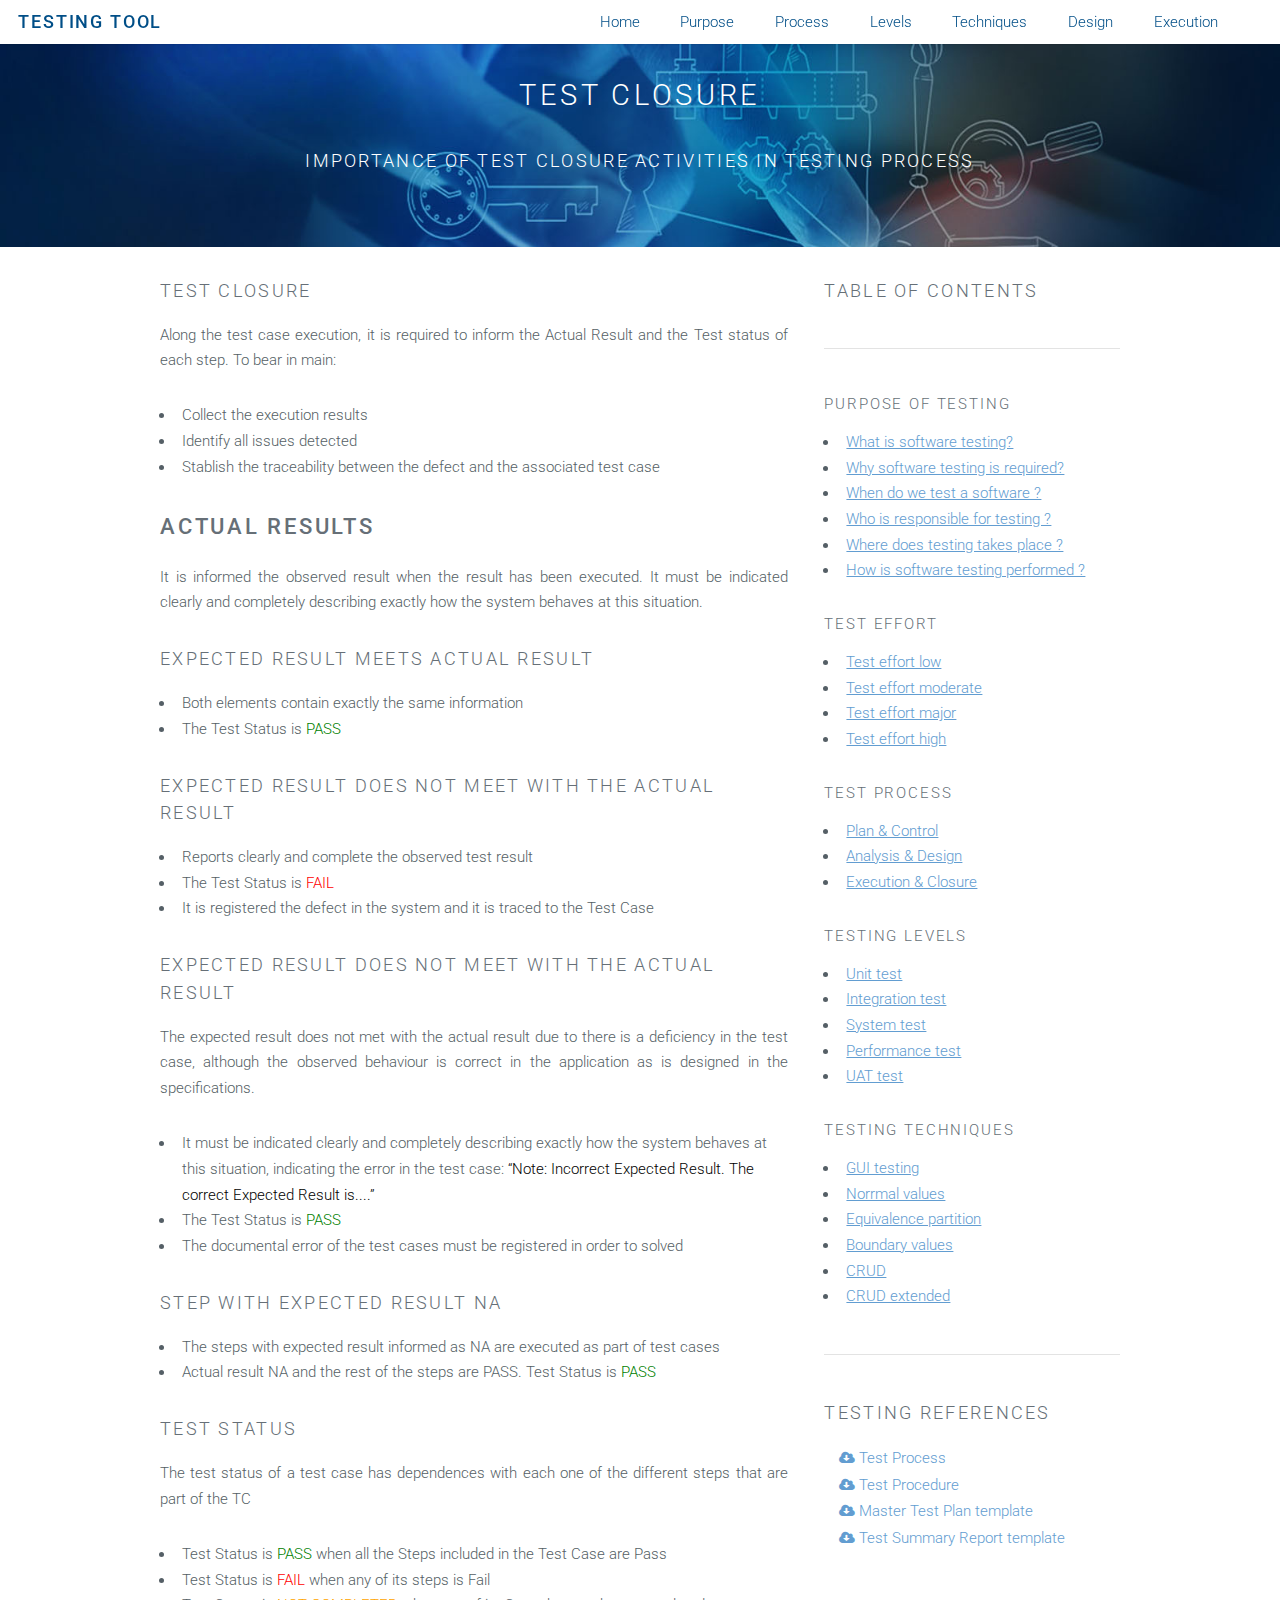
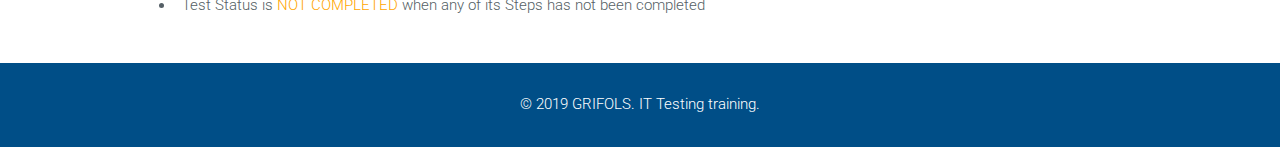
==== test_closure.html @ aa50ab69 "Add files via upload" ====
<!DOCTYPE HTML>

<html>
	<head>
		<title>Testing Training</title>
		<meta http-equiv="content-type" content="text/html; charset=utf-8" />
		<meta name="description" content="" />
		<meta name="keywords" content="" />
		<!--[if lte IE 8]><script src="js/html5shiv.js"></script><![endif]-->
		<script src="js/jquery.min.js"></script>
		<script src="js/skel.min.js"></script>
		<script src="js/skel-layers.min.js"></script>
		<script src="js/init.js"></script>
		<script src="js/arriba.js"></script>
		<script src="js/zoom.js"></script>
		<noscript>

			<link rel="stylesheet" href="css/skel.css" />
			<link rel="stylesheet" href="css/style.css" />
			<link rel="stylesheet" href="css/style-xlarge.css" />
		</noscript>
	</head>
	<body id="top">

		<!-- Header -->
			<header id="header" class="skel-layers-fixed">
				<h1><a href="http://automationsrv1:8081/TestingReport/">TESTING tool</a></h1>
				<nav id="nav">
					<ul>
						<li><a href="index.html">Home</a></li>
						<li><a href="testing_purpose.html">Purpose</a></li>
						<li><a href="testing_process.html">Process</a></li>
						<li><a href="testing_levels.html">Levels</a></li>
						<li><a href="test_techniques.html">Techniques</a>
							<ul><li>
							<a href="test_techniques_GUI.html">GUI testing</a>
							<a href="test_techniques_Domain.html">Domain testing</a>
							<a href="test_techniques_Paths.html">Paths testing</a>
							</li></ul>
						</li>			
						<li><a href="test_design.html">Design</a>
							<ul>
							<a href="test_design_Examples.html">Test Cases</a>
							</ul>
						</li>
						<li><a href="test_execution.html">Execution</a>
							<ul>
							<a href="bug_report.html">Write bug</a>
							</ul>
						</li>	
					</ul>						
				</nav>
			</header>

		<!-- Main -->
		<section id="main" class="wrapper style2">
				<header class="major">
					<h2>Test Closure</h2>
					<h3>Importance of Test Closure Activities in Testing Process</h3>
				</header>
		</section>
			<section id="main" class="wrapper style1">
				<div class="container">
					<div class="row">
						<div class="8u">
							<section>
								<h3>Test Closure</h3>
								<p>Along the test case execution, it is required to inform the Actual Result and the Test status of each step.
								To bear in main:</p>
								<ul>
									<li>Collect the execution results</li>
									<li>Identify all issues detected </li>
									<li>Stablish the traceability between the defect and the associated test case</li>
								</ul>
							
								<h2><strong>ACTUAL RESULTS</strong></h2>
								<p>It is informed the observed result when the result has been executed. It must be indicated clearly and completely describing exactly how the system behaves at this situation.</p>
								<h3>Expected result meets Actual result</h3>
								<ul>
									<li>Both elements contain exactly the same information</li>
									<li>The Test Status is<em style="color:green;"> PASS</em></li>
								</ul>
								
								<h3>Expected result does not meet with the Actual result</h3>
								<ul>
									<li>Reports clearly and complete the observed test result</li>
									<li>The Test Status is<em style="color:red;"> FAIL</em></li>
									<li>It is registered the defect in the system and it is traced to the Test Case</li>
								</ul>
								<h3>Expected result does not meet with the Actual result</h3> 
								<p>The expected result does not met with the actual result due to there is a deficiency in the test case, 
								although the observed behaviour is correct in the application as is designed in the specifications.</p>
								<ul>
									<li>It must be indicated clearly and completely describing exactly how the system behaves at this situation, indicating the error in the test case: 
									<em style="color:black;">“Note: Incorrect Expected Result. The correct Expected Result is....”</em></li>
									<li>The Test Status is<em style="color:green;"> PASS</em></li>
									<li>The documental error of the test cases must be registered in order to solved</li>
								</ul>
								<h3>Step with expected result NA</h3>
								<ul>
									<li>The steps with expected result informed as NA are executed as part of test cases</li>
									<li>Actual result NA and the rest of the steps are PASS.  Test Status is<em style="color:green;"> PASS</em></li>
								</ul>
								<h3>Test status</h3> 
								<p>The test status of a test case has dependences with each one of the different steps that are part of the TC</p>
								<ul>
									<li>Test Status is <em style="color:green;"> PASS</em> when all the Steps included in the Test Case are Pass</li>
									<li>Test Status is <em style="color:red;"> FAIL</em> when any of its steps is Fail</li>
									<li>Test Status is <em style="color:orange;"> NOT COMPLETED</em> when any of its Steps has not been completed</li>
								</ul>
								
								
	
	
							</section>
							
							
						</div>
						<div class="4u">
								<h3>TABLE OF CONTENTS</h4>
								<hr />
								<h4>PURPOSE OF TESTING</h4>
								<ul >
									<li><a href="#what">What is software testing?</a></li>
									<li><a href="#why">Why software testing is required?</a></li>
									<li><a href="#when">When do we test a software ?</a></li>
									<li><a href="#who">Who is responsible for testing ?</a></li>
									<li><a href="#where">Where does testing takes place ?</a></li>
									<li><a href="#how">How is software testing performed ?</a></li>
								</ul>				
								<h4>TEST EFFORT</h4>
								<ul>
									<li><a href="#effortL">Test effort low</a></li>
									<li><a href="#effortM">Test effort moderate</a></li>
									<li><a href="#effortMA">Test effort major</a></li>
									<li><a href="#effortH">Test effort high</a></li>
								</ul>
								<h4>TEST PROCESS</h4>
								<ul>
									<li><a href="testing_process.html">Plan & Control</a></li>
									<li><a href="testing_process.html">Analysis & Design</a></li>
									<li><a href="testing_process.html">Execution & Closure</a></li>
								</ul>
								<h4>TESTING Levels</h4>
								<ul >
									<li><a href="testing_levels.html">Unit test</a></li>
									<li><a href="testing_levels.html">Integration test</a></li>
									<li><a href="testing_levels.html">System test</a></li>
									<li><a href="testing_levels.html">Performance test</a></li>
									<li><a href="testing_levels.html">UAT test</a></li>
								</ul>
								<h4>TESTING Techniques</h4>
								<ul >
									<li><a href="test_techniques.html">GUI testing</a></li>
									<li><a href="test_techniques.html">Norrmal values </a></li>
									<li><a href="test_techniques.html">Equivalence partition</a></li>
									<li><a href="test_techniques.html">Boundary values</a></li>
									<li><a href="test_techniques.html">CRUD</a></li>
									<li><a href="test_techniques.html">CRUD extended</a></li>
								</ul>
								<hr/>
								<h3>TESTING REFERENCES</h4>
								<ul >
								<a class="icon far fa-cloud-download label" href="pdf/GHTI-CTRL-000214.pdf" target = "_blank">  Test Process</a><br>
								<a class="icon far fa-cloud-download label" href="pdf/GHTI-CTRL-000214.pdf" target = "_blank">  Test Procedure</a><br>
								<a class="icon far fa-cloud-download label" href="pdf/GHTI-CTRL-000214.pdf" target = "_blank">  Master Test Plan template</a><br>
								<a class="icon far fa-cloud-download label" href="pdf/GHTI-CTRL-000214.pdf" target = "_blank">  Test Summary Report template</a>									
								</ul>
																
						</div>	
					</div>
				</div>
			</section>

		<!-- Footer -->
			<footer id="footer">	
					<ul class="copyright">
						<li>&copy; 2019 GRIFOLS. IT Testing training.</li>
					</ul>
			</footer>
		<i class="icon fa-chevron-circle-up ir-arriba" ></i>
	</body>
</html>
---- css/skel.css ----
/* Resets  */

	html,body,div,span,applet,object,iframe,h1,h2,h3,h4,h5,h6,p,blockquote,pre,a,abbr,acronym,address,big,cite,code,del,dfn,em,img,ins,kbd,q,s,samp,small,strike,strong,sub,sup,tt,var,b,u,i,center,dl,dt,dd,ol,ul,li,fieldset,form,label,legend,table,caption,tbody,tfoot,thead,tr,th,td,article,aside,canvas,details,embed,figure,figcaption,footer,header,hgroup,menu,nav,output,ruby,section,summary,time,mark,audio,video{margin:0;padding:0;border:0;font-size:100%;font:inherit;vertical-align:baseline;}article,aside,details,figcaption,figure,footer,header,hgroup,menu,nav,section{display:block;}body{line-height:1;}ol,ul{list-style:none;}blockquote,q{quotes:none;}blockquote:before,blockquote:after,q:before,q:after{content:'';content:none;}table{border-collapse:collapse;border-spacing:0;}body{-webkit-text-size-adjust:none}

/* Box Model */

	*, *:before, *:after {
		-moz-box-sizing: border-box;
		-webkit-box-sizing: border-box;
		box-sizing: border-box;
	}

/* Container */

	body {
		/* min-width: (containers) */
		min-width: 1200px;
	}

	.container {
		margin-left: auto;
		margin-right: auto;
		
		/* width: (containers) */
		width: 1200px;
	}

	/* Modifiers */
	
		.container.small {
			/* width: (containers) * 0.75; */
			width: 900px;
		}

		.container.big {
			width: 100%;

			/* max-width: (containers) * 1.25; */
			max-width: 1500px;

			/* min-width: (containers); */
			min-width: 1200px;
		}

/* Grid */

	.\31 2u { width: 100% }
	.\31 1u { width: 91.6666666667% }
	.\31 0u { width: 83.3333333333% }
	.\39 u { width: 75% }
	.\38 u { width: 66.6666666667% }
	.\37 u { width: 58.3333333333% }
	.\36 u { width: 50% }
	.\35 u { width: 41.6666666667% }
	.\34 u { width: 33.3333333333% }
	.\33 u { width: 25% }
	.\32 u { width: 16.6666666667% }
	.\31 u { width: 8.3333333333% }
	.\-11u { margin-left: 91.6666666667% }
	.\-10u { margin-left: 83.3333333333% }
	.\-9u { margin-left: 75% }
	.\-8u { margin-left: 66.6666666667% }
	.\-7u { margin-left: 58.3333333333% }
	.\-6u { margin-left: 50% }
	.\-5u { margin-left: 41.6666666667% }
	.\-4u { margin-left: 33.3333333333% }
	.\-3u { margin-left: 25% }
	.\-2u { margin-left: 16.6666666667% }
	.\-1u { margin-left: 8.3333333333% }

	/* Rows */

		.row > * {
			float: left;
		}

		.row:after {
			content: '';
			display: block;
			clear: both;
			height: 0;
		}

		.row:first-child > * {
			padding-top: 0 !important;
		}

		.row.uniform > * > :first-child {
			margin-top: 0;
		}

		.row.uniform > * > :last-child {
			margin-bottom: 0;
		}

		/* Normal */

			.row > * {
				/* padding-left: (gutters.vertical) */
				padding-left: 4em;
			}

			.row + .row > * {
				/* padding: (gutters.horizontal) 0 0 (gutters.vertical) */
				padding: 0 0 0 4em;
			}

			.row {
				/* margin-left: -(gutters.vertical) */
				margin-left: -4em;
			}

			.row + .row.uniform > * {
				/* padding: (gutters.vertical) 0 0 (gutters.vertical) */
				padding: 4em 0 0 4em;
			}

		/* Flush */

			.row.flush > * {
				padding-left: 0;
			}

			.row + .row.flush > * {
				padding: 0;
			}

			.row.flush {
				margin-left: 0;
			}

			.row + .row.uniform.flush > * {
				padding: 0;
			}

		/* Quarter */

			.row.quarter > * {
				/* padding-left: (gutters.vertical * 0.25) */
				padding-left: 1em;
			}

			.row + .row.quarter > * {
				/* padding: (gutters.horizontal * 0.25) 0 0 (gutters.vertical * 0.25) */
				padding: 0 0 0 1em;
			}

			.row.quarter {
				/* margin-left: -(gutters.vertical * 0.25) */
				margin-left: -1em;
			}

			.row + .row.uniform.quarter > * {
				/* padding: (gutters.vertical * 0.25) 0 0 (gutters.vertical * 0.25) */
				padding: 1em 0 0 1em;
			}

		/* Half */

			.row.half > * {
				/* padding-left: (gutters.vertical * 0.5) */
				padding-left: 2em;
			}

			.row + .row.half > * {
				/* padding: (gutters.horizontal * 0.5) 0 0 (gutters.vertical * 0.5) */
				padding: 0 0 0 2em;
			}

			.row.half {
				/* margin-left: -(gutters.vertical * 0.5) */
				margin-left: -2em;
			}

			.row + .row.uniform.half > * {
				/* padding: (gutters.vertical * 0.5) 0 0 (gutters.vertical * 0.5) */
				padding: 2em 0 0 2em;
			}

		/* One and (a) Half */

			.row.oneandhalf > * {
				/* padding-left: (gutters.vertical * 1.5) */
				padding-left: 6em;
			}

			.row + .row.oneandhalf > * {
				/* padding: (gutters.horizontal * 1.5) 0 0 (gutters.vertical * 1.5) */
				padding: 0 0 0 6em;
			}

			.row.oneandhalf {
				/* margin-left: -(gutters.vertical * 1.5) */
				margin-left: -6em;
			}

			.row + .row.uniform.oneandhalf > * {
				/* padding: (gutters.vertical * 1.5) 0 0 (gutters.vertical * 1.5) */
				padding: 6em 0 0 6em;
			}

		/* Double */

			.row.double > * {
				/* padding-left: (gutters.vertical * 2) */
				padding-left: 8em;
			}

			.row + .row.double > * {
				/* padding: (gutters.horizontal * 2) 0 0 (gutters.vertical * 2) */
				padding: 0 0 0 8em;
			}

			.row.double {
				/* margin-left: -(gutters.vertical * 2) */
				margin-left: -8em;
			}

			.row + .row.uniform.double > * {
				/* padding: (gutters.vertical * 2) 0 0 (gutters.vertical * 2) */
				padding: 8em 0 0 8em;
			}
---- css/style.css ----
@charset "UTF-8";
@import url(font-awesome.min.css);
@import url("http://fonts.googleapis.com/css?family=Roboto:500,300");




/* Basic */

	body {
		background: #fff;
	}

	body, input, select, textarea {
		color: #555f66;
		font-family: "Roboto", Helvetica, sans-serif;
		font-size: 14pt;
		font-weight: 300;
		line-height: 1.75em;
	}

	a {
		color: #629DD1;
		text-decoration: underline;
	}

		a:hover {
			text-decoration: none;
		}

	strong, b {
		color: #666f77;
		font-weight: 500;
	}

	i {
		font-style: italic;
	}
	
	em {
		font-style: normal;
	}

	p {
		margin: 0 0 2em 0;
		text-align: justify;
	}

	h1, h2, h3, h4, h5, h6 {
		color: #666f77;
		font-weight: 300;
		line-height: 1em;
		margin: 0 0 1em 0;
		text-transform: uppercase;
		letter-spacing: 0.125em;
	}

		h1 a, h2 a, h3 a, h4 a, h5 a, h6 a {
			color: inherit;
			text-decoration: none;
		}

	h2 {
		font-size: 1.5em;
		line-height: 1.5em;
	}

	h3 {
		font-size: 1.25em;
		line-height: 1.5em;
	}

	h4 {
		font-size: 1em;
		line-height: 1.5em;
	}

	h5 {
		font-size: 0.9em;
		line-height: 1.5em;
	}

	h6 {
		font-size: 0.7em;
		line-height: 1.5em;
	}

	sub {
		font-size: 0.8em;
		position: relative;
		top: 0.5em;
	}

	sup {
		font-size: 0.8em;
		position: relative;
		top: -0.5em;
	}

	hr {
		border: 0;
		border-bottom: solid 1px rgba(144, 144, 144, 0.25);
		margin: 3em 0;
	}

		hr.major {
			margin: 1em 0 2em 0;
		}

	blockquote {
		border-left: solid 4px rgba(144, 144, 144, 0.25);
		font-style: italic;
		margin: 0 0 2em 0;
		padding: 0.5em 0 0.5em 2em;
	}

	code {
		background: rgba(144, 144, 144, 0.075);
		border-radius: 6px;
		border: solid 1px rgba(144, 144, 144, 0.25);
		font-family: "Courier New", monospace;
		font-size: 0.9em;
		margin: 0 0.25em;
		padding: 0.25em 0.65em;
	}

	pre {
		-webkit-overflow-scrolling: touch;
		font-family: "Courier New", monospace;
		font-size: 0.9em;
		margin: 0 0 2em 0;
		overflow-x: auto;
	}

		pre code {
			display: block;
			line-height: 1.75em;
			padding: 1em 1.5em;
		}

	.align-left {
		text-align: left;
	}

	.align-center {
		text-align: center;
	}

	.align-right {
		text-align: right;
	}
	

/* Section/Article */

	section.special, article.special {
		text-align: center;
	}

	header p {
		color: #bbb;
		position: relative;
		margin: 0 0 1.5em 0;
	}

	header h2 + p {
		font-size: 1.25em;
		margin-top: -1em;
		line-height: 1.5em;
	}

	header h3 + p {
		font-size: 1.1em;
		margin-top: -0.85em;
		line-height: 1.5em;
	}

	header h4 + p,
	header h5 + p,
	header h6 + p {
		font-size: 0.9em;
		margin-top: -0.75em;
		line-height: 1.5em;
	}

	header.major {
		text-align: center;
		margin: 0 0 4em 0;
	}

		header.major h2 {
			font-size: 2em;
		}

		header.major h2 + p {
			font-size: 1.5em;
			margin: -1em 0 2em 0;
		}

/* Form */

	form {
		margin: 0 0 2em 0;
	}

	label {
		color: #666f77;
		display: block;
		font-size: 0.9em;
		font-weight: 500;
		margin: 0 0 1em 0;
	}

	input[type="text"],
	input[type="password"],
	input[type="email"],
	select,
	textarea {
		-moz-appearance: none;
		-webkit-appearance: none;
		-o-appearance: none;
		-ms-appearance: none;
		appearance: none;
		background: rgba(144, 144, 144, 0.075);
		border-radius: 6px;
		border: none;
		border: solid 1px rgba(144, 144, 144, 0.25);
		color: inherit;
		display: block;
		outline: 0;
		padding: 0 1em;
		text-decoration: none;
		width: 100%;
	}

		input[type="text"]:invalid,
		input[type="password"]:invalid,
		input[type="email"]:invalid,
		select:invalid,
		textarea:invalid {
			box-shadow: none;
		}

		input[type="text"]:focus,
		input[type="password"]:focus,
		input[type="email"]:focus,
		select:focus,
		textarea:focus {
			border-color: #629DD1;
			box-shadow: 0 0 0 1px #629DD1;
		}

	.select-wrapper {
		text-decoration: none;
		display: block;
		position: relative;
	}

		.select-wrapper:before {
			content: "";
			-moz-osx-font-smoothing: grayscale;
			-webkit-font-smoothing: antialiased;
			font-family: FontAwesome;
			font-style: normal;
			font-weight: normal;
			text-transform: none !important;
		}

		.select-wrapper:before {
			color: rgba(144, 144, 144, 0.25);
			display: block;
			height: 2.75em;
			line-height: 2.75em;
			pointer-events: none;
			position: absolute;
			right: 0;
			text-align: center;
			top: 0;
			width: 2.75em;
		}

		.select-wrapper select::-ms-expand {
			display: none;
		}

	input[type="text"],
	input[type="password"],
	input[type="email"],
	select {
		height: 2.75em;
	}

	textarea {
		padding: 0.75em 1em;
	}

	input[type="checkbox"],
	input[type="radio"] {
		-moz-appearance: none;
		-webkit-appearance: none;
		-o-appearance: none;
		-ms-appearance: none;
		appearance: none;
		display: block;
		float: left;
		margin-right: -2em;
		opacity: 0;
		width: 1em;
		z-index: -1;
	}

		input[type="checkbox"] + label,
		input[type="radio"] + label {
			text-decoration: none;
			color: #555f66;
			cursor: pointer;
			display: inline-block;
			font-size: 1em;
			font-weight: 300;
			padding-left: 2.4em;
			padding-right: 0.75em;
			position: relative;
		}

			input[type="checkbox"] + label:before,
			input[type="radio"] + label:before {
				-moz-osx-font-smoothing: grayscale;
				-webkit-font-smoothing: antialiased;
				font-family: FontAwesome;
				font-style: normal;
				font-weight: normal;
				text-transform: none !important;
			}

			input[type="checkbox"] + label:before,
			input[type="radio"] + label:before {
				background: rgba(144, 144, 144, 0.075);
				border-radius: 6px;
				border: solid 1px rgba(144, 144, 144, 0.25);
				content: '';
				display: inline-block;
				height: 1.65em;
				left: 0;
				line-height: 1.58125em;
				position: absolute;
				text-align: center;
				top: 0;
				width: 1.65em;
			}

		input[type="checkbox"]:checked + label:before,
		input[type="radio"]:checked + label:before {
			background: #192024;
			border-color: #192024;
			color: #ffffff;
			content: '\f00c';
		}

		input[type="checkbox"]:focus + label:before,
		input[type="radio"]:focus + label:before {
			border-color: #629DD1;
			box-shadow: 0 0 0 1px #629DD1;
		}

	input[type="checkbox"] + label:before {
		border-radius: 6px;
	}

	input[type="radio"] + label:before {
		border-radius: 100%;
	}

	::-webkit-input-placeholder {
		color: #bbb !important;
		opacity: 1.0;
	}

	:-moz-placeholder {
		color: #bbb !important;
		opacity: 1.0;
	}

	::-moz-placeholder {
		color: #bbb !important;
		opacity: 1.0;
	}

	:-ms-input-placeholder {
		color: #bbb !important;
		opacity: 1.0;
	}

	.formerize-placeholder {
		color: #bbb !important;
		opacity: 1.0;
	}

/* Box */

	.box {
		border-radius: 6px;
		border: solid 1px rgba(144, 144, 144, 0.25);
		margin-bottom: 2em;
		padding: 3em 2em;
	}

		.box > :last-child,
		.box > :last-child > :last-child,
		.box > :last-child > :last-child > :last-child {
			margin-bottom: 0;
		}

		.box.alt {
			border: 0;
			border-radius: 0;
			padding: 0;
		}

/* Icon */

	.icon {
		text-decoration: none;
		border-bottom: none;
		position: relative;
	}

		.icon:before {
			-moz-osx-font-smoothing: grayscale;
			-webkit-font-smoothing: antialiased;
			font-family: FontAwesome;
			font-style: normal;
			font-weight: normal;
			text-transform: none !important;
		}

		.icon > .label {
			display: none;
		}

		.icon.minor {
			display: inline-block;
			margin: 0 0 0 0;
			color: #ffffff;
			background: #004E87;
			width: 1.5em;
			height: 1.5em;
			font-size: 1.5em;
			text-align: center;
			line-height: 1.5em;
			border-radius: 100%;
			box-shadow: 0 0 0 1px #fff, 0 0 0 1px rgba(144, 144, 144, 0.25);
		}
		.icon.medium {
			display: inline-block;
			margin: 0 0 0 0;
			color: #ffffff;
			background: #004E87;
			width: 2em;
			height: 2em;
			font-size: 2em;
			text-align: center;
			line-height: 2em;
			border-radius: 100%;
			box-shadow: 0 0 0 1px #fff, 0 0 0 1px rgba(144, 144, 144, 0.25);
		}
		.icon.major {
			display: inline-block;
			margin: 0 0 1em 0;
			color: #ffffff;
			background: #004E87;
			width: 2.5em;
			height: 2.5em;
			font-size: 2.5em;
			text-align: center;
			line-height: 2.5em;
			border-radius: 100%;
			box-shadow: 0 0 0 2px #fff, 0 0 0 1px rgba(144, 144, 144, 0.25);
		}
		.icon.ir-arriba {
			display:none;
			padding:0.15em;
			position: fixed;
			bottom:1.5em;
			right:1.5em;
			color:#fff;
			background:#004E87;
			font-size: 2em;
			text-align: center;
			border-radius: 20%;
			cursor:pointer;
		}

/* Image */

	.image {
		border-radius: 6px;
		border: 0;
		display: inline-block;
		position: relative;
	}

		.image img {
			border-radius: 6px;
			display: block;
		}

		.image.left {
			float: left;
			padding: 0 1.5em 1em 0;
			top: 0.25em;
		}

		.image.right {
			float: right;
			padding: 0 0 1em 1.5em;
			top: 0.25em;
		}

		.image.fit {
			display: block;
			margin: 0 0 2em 0;
			width: 100%;
		}

			.image.fit img {
				display: block;
				width: 100%;
			}
			
		img.zoom {
		-webkit-transition: all .2s ease-in-out;
		-moz-transition: all .2s ease-in-out;
		-o-transition: all .2s ease-in-out;
		-ms-transition: all .2s ease-in-out;
		}
 
		.transition {
			-webkit-transform: scale(1.8); 
			-moz-transform: scale(1.8);
			-o-transform: scale(1.8);
			transform: scale(1.8);
		}

/* List */

	ol {
		list-style: decimal;
		margin: 0 0 2em 0;
		padding-left: 1.25em;
	}

		ol li {
			padding-left: 0.25em;
		}

	ul {
		list-style: disc;
		margin: 0 0 2em 0;
		padding-left: 1em;
	}

		ul li {
			padding-left: 0.5em;
		}

		ul.alt {
			list-style: none;
			padding-left: 0;
		}

			ul.alt li {
				border-top: solid 1px rgba(144, 144, 144, 0.25);
				padding: 0.5em 0;
			}

				ul.alt li:first-child {
					border-top: 0;
					padding-top: 0;
				}

		ul.icons {
			cursor: default;
			list-style: none;
			padding-left: 0;
		}

			ul.icons li {
				display: inline-block;
				padding: 0 1.25em 0 0;
			}

				ul.icons li:last-child {
					padding-right: 0;
				}

				ul.icons li .icon:before {
					font-size: 1.5em;
				}

		ul.actions {
			cursor: default;
			list-style: none;
			padding-left: 0;
		}

			ul.actions li {
				display: inline-block;
				padding: 0 1em 0 0;
				vertical-align: middle;
			}

				ul.actions li:last-child {
					padding-right: 0;
				}

			ul.actions.small li {
				padding: 0 0.5em 0 0;
			}

			ul.actions.vertical li {
				display: block;
				padding: 1em 0 0 0;
			}

				ul.actions.vertical li:first-child {
					padding-top: 0;
				}

				ul.actions.vertical li > * {
					margin-bottom: 0;
				}

			ul.actions.vertical.small li {
				padding: 0.5em 0 0 0;
			}

				ul.actions.vertical.small li:first-child {
					padding-top: 0;
				}

			ul.actions.fit {
				display: table;
				margin-left: -1em;
				padding: 0;
				table-layout: fixed;
				width: calc(100% + 1em);
			}

				ul.actions.fit li {
					display: table-cell;
					padding: 0 0 0 1em;
				}

					ul.actions.fit li > * {
						margin-bottom: 0;
					}

				ul.actions.fit.small {
					margin-left: -0.5em;
					width: calc(100% + 0.5em);
				}

					ul.actions.fit.small li {
						padding: 0 0 0 0.5em;
					}

	dl {
		margin: 0 0 2em 0;
	}


/* Table */

	.table-wrapper {
		-webkit-overflow-scrolling: touch;
		overflow-x: auto;
	}

	table {
		margin: 0 0 2em 0;
		width: 100%;
	}

		table tbody tr {
			border: solid 1px rgba(144, 144, 144, 0.25);
			border-left: 0;
			border-right: 0;
		}

			table tbody tr:nth-child(2n + 1) {
				background-color: rgba(144, 144, 144, 0.075);
			}

		table td {
			padding: 0.75em 0.75em;
		}

		table th {
			color: #666f77;
			font-size: 0.9em;
			font-weight: 500;
			padding: 0 0.75em 0.75em 0.75em;
			text-align: left;
		}

		table thead {
			border-bottom: solid 2px rgba(144, 144, 144, 0.25);
		}

		table tfoot {
			border-top: solid 2px rgba(144, 144, 144, 0.25);
		}

		table.alt {
			border-collapse: separate;
		}

			table.alt tbody tr td {
				border: solid 1px rgba(144, 144, 144, 0.25);
				border-left-width: 0;
				border-top-width: 0;
			}

				table.alt tbody tr td:first-child {
					border-left-width: 1px;
				}

			table.alt tbody tr:first-child td {
				border-top-width: 1px;
			}

			table.alt thead {
				border-bottom: 0;
			}

			table.alt tfoot {
				border-top: 0;
			}

/* Button */

	input[type="submit"],
	input[type="reset"],
	input[type="button"],
	.button {
		-moz-appearance: none;
		-webkit-appearance: none;
		-o-appearance: none;
		-ms-appearance: none;
		appearance: none;
		-moz-transition: background-color 0.2s ease-in-out, color 0.2s ease-in-out;
		-webkit-transition: background-color 0.2s ease-in-out, color 0.2s ease-in-out;
		-o-transition: background-color 0.2s ease-in-out, color 0.2s ease-in-out;
		-ms-transition: background-color 0.2s ease-in-out, color 0.2s ease-in-out;
		transition: background-color 0.2s ease-in-out, color 0.2s ease-in-out;
		background-color: #192024;
		border-radius: 6px;
		border: 0;
		color: #ffffff !important;
		cursor: pointer;
		display: inline-block;
		font-weight: 300;
		text-transform: uppercase;
		letter-spacing: 0.125em;
		font-size: 0.9em;
		height: 2.85em;
		line-height: 2.85em;
		padding: 0 1.75em;
		text-align: center;
		text-decoration: none;
		white-space: nowrap;
		text-indent: 0.25em;
	}

		input[type="submit"]:hover,
		input[type="reset"]:hover,
		input[type="button"]:hover,
		.button:hover {
			background-color: #232d33;
		}

		input[type="submit"]:active,
		input[type="reset"]:active,
		input[type="button"]:active,
		.button:active {
			background-color: #0f1315;
		}

		input[type="submit"].icon,
		input[type="reset"].icon,
		input[type="button"].icon,
		.button.icon {
			padding-left: 1.35em;
		}

			input[type="submit"].icon:before,
			input[type="reset"].icon:before,
			input[type="button"].icon:before,
			.button.icon:before {
				margin-right: 0.5em;
			}

		input[type="submit"].fit,
		input[type="reset"].fit,
		input[type="button"].fit,
		.button.fit {
			display: block;
			margin: 0 0 1em 0;
			width: 100%;
		}

		input[type="submit"].small,
		input[type="reset"].small,
		input[type="button"].small,
		.button.small {
			font-size: 0.7em;
		}

		input[type="submit"].big,
		input[type="reset"].big,
		input[type="button"].big,
		.button.big {
			font-size: 1.2em;
			height: 2.65em;
			line-height: 2.65em;
		}

		input[type="submit"].alt,
		input[type="reset"].alt,
		input[type="button"].alt,
		.button.alt {
			background-color: transparent;
			box-shadow: inset 0 0 0 1px rgba(144, 144, 144, 0.25);
			color: #666f77 !important;
		}

			input[type="submit"].alt:hover,
			input[type="reset"].alt:hover,
			input[type="button"].alt:hover,
			.button.alt:hover {
				background-color: rgba(144, 144, 144, 0.075);
			}

			input[type="submit"].alt:active,
			input[type="reset"].alt:active,
			input[type="button"].alt:active,
			.button.alt:active {
				background-color: rgba(144, 144, 144, 0.2);
			}

			input[type="submit"].alt.icon:before,
			input[type="reset"].alt.icon:before,
			input[type="button"].alt.icon:before,
			.button.alt.icon:before {
				color: #bbb;
			}

		input[type="submit"].special,
		input[type="reset"].special,
		input[type="button"].special,
		.button.special {
			background-color: #629DD1;
			color: #ffffff !important;
		}

			input[type="submit"].special:hover,
			input[type="reset"].special:hover,
			input[type="button"].special:hover,
			.button.special:hover {
				background-color: #76a9d7;
			}

			input[type="submit"].special:active,
			input[type="reset"].special:active,
			input[type="button"].special:active,
			.button.special:active {
				background-color: #4e91cb;
			}

		input[type="submit"].disabled, input[type="submit"]:disabled,
		input[type="reset"].disabled,
		input[type="reset"]:disabled,
		input[type="button"].disabled,
		input[type="button"]:disabled,
		.button.disabled,
		.button:disabled {
			background-color: #555f66 !important;
			box-shadow: inset 0 -0.15em 0 0 rgba(0, 0, 0, 0.15);
			color: #fff !important;
			cursor: default;
			opacity: 0.25;
		}

/* Wrapper */

	.wrapper {
		padding: 2em 0 1em 0;
	}

		.wrapper.style1 {
			background: #fff;
			color: #555f66;
		}

		.wrapper.style2 {
			background: #232d33;
			background-image: url("../images/software-testing-trends.jpg");
			background-size: cover;
			background-position: center center;
			background-repeat: no-repeat;
			color: #c5c7c8;
		}

			.wrapper.style2 h2, .wrapper.style2 h3, .wrapper.style2 h4, .wrapper.style2 h5, .wrapper.style2 h6 {
				color: #ffffff;
			}

			.wrapper.style2 header p {
				color: #a3a5a7;
			}

			.wrapper.style2 .button.alt {
				box-shadow: inset 0 0 0 1px rgba(144, 144, 144, 0.75);
				color: #ffffff !important;
			}

				.wrapper.style2 .button.alt:hover {
					background-color: rgba(144, 144, 144, 0.275);
				}

				.wrapper.style2 .button.alt:active {
					background-color: rgba(144, 144, 144, 0.4);
				}

				.wrapper.style2 .button.alt.icon:before {
					color: #a3a5a7;
				}

/* Header */

	#skel-layers-wrapper {
		padding-top: 3em;
	}

	#header {
		background: #fff;
		color: #555f66;
		cursor: default;
		height: 3em;
		left: 0;
		line-height: 3em;
		position: fixed;
		top: 0;
		width: 100%;
		z-index: 10000;
		box-shadow: 0 0 0.1em 0 rgba(0, 0, 0, 0.25);
	}

		#header h1 {
			color: #004E87;
			font-weight: 500;
			height: inherit;
			left: 1.25em;
			line-height: inherit;
			margin: 0;
			padding: 0;
			position: absolute;
			top: 0;
		}

			#header h1 a {
				font-size: 1.25em;
			}

		#header nav {
			height: inherit;
			line-height: inherit;
			position: absolute;
			right: 1.25em;
			top: 0;
			vertical-align: middle;
		}

			#header nav > ul {
				list-style: none;
				margin: 0;
				padding-left: 0;
				padding-right: 3em;
			}

			
				#header nav > ul > li {
					border-radius: 6px;
					display: inline-block;
					margin-left: 2.5em;
					padding-left: 0;
				}

					#header nav > ul > li a {
						-moz-transition: color 0.2s ease-in-out;
						-webkit-transition: color 0.2s ease-in-out;
						-o-transition: color 0.2s ease-in-out;
						-ms-transition: color 0.2s ease-in-out;
						transition: color 0.2s ease-in-out;
						color: #004E87;
						display: inline-block;
						text-decoration: none;
					}

						#header nav > ul > li a:hover {
							color: #629DD1;
						}

					#header nav > ul > li:first-child {
						margin-left: 0;
					}
					

					#header nav > ul > li .button {
						height: 2.25em;
						line-height: 2.25em;
						margin-bottom: 0;
						padding: 0 1em;
						position: relative;
						top: -0.075em;
						vertical-align: middle;
					}

		#header .container {
			position: relative;
		}

			#header .container h1 {
				left: 0;
			}

			#header .container nav {
				right: 0;
			}
/*----------------------*/

			/* menu desplegable */

			#header nav > ul ul {
			 display:none;
			 position:absolute;
			 top:100%;
			 
			 background:#eee;
			 padding:0;
			}

			/* items del menu desplegable */

			#header nav > ul ul li {
			 float:none;
			 width:150px
			}

			/* enlaces de los items del menu desplegable */

			#header nav > ul ul a {
			 line-height:120%;
			 padding:10px 15px;
			}

			/* items del menu desplegable al pasar el ratón */

			#header nav > ul li:hover > ul {
			display:block;
			border-radius: 3px;
			}

			

/* Banner */

	#banner {
		background-color: #666666;
		background-image: url("../images/software-testing-trends.jpg");
		background-size: cover;
		background-position: center center;
		background-repeat: no-repeat;
		color: #d8d8d8;
		padding: 14em 0;
		text-align: center;
		position: relative;
	}

		#banner:before {
			content: '';
			position: absolute;
			left: 0;
			top: 0;
			width: 100%;
			height: 100%;
			background: rgba(64, 72, 80, 0.25);
		}

		#banner .inner {
			position: relative;
			z-index: 1;
		}

			#banner .inner :last-child {
				margin-bottom: 0;
			}

		#banner h2, #banner h3, #banner h4, #banner h5, #banner h6 {
			color: #ffffff;
		}

		#banner .button.alt {
			box-shadow: inset 0 0 0 1px rgba(144, 144, 144, 0.75);
			color: #ffffff !important;
		}

			#banner .button.alt:hover {
				background-color: rgba(144, 144, 144, 0.275);
			}

			#banner .button.alt:active {
				background-color: rgba(144, 144, 144, 0.4);
			}

			#banner .button.alt.icon:before {
				color: #c1c1c1;
			}

		#banner .button {
			min-width: 12em;
		}

		#banner h2 {
			font-size: 3.5em;
			line-height: 1em;
			margin: 0 0 0.5em 0;
			padding: 0;
		}

		#banner p {
			font-size: 1.5em;
			margin-bottom: 2em;
		}

			#banner p a {
				color: #ffffff;
				text-decoration: none;
			}
			

/* Footer */

		#footerIndex{
			background: #004E87;
			padding: 0.5em 0 0.5em 0;
			position:fixed;
			left:0;
			bottom:0;
			height:5%;
			width:100%;
		}
		
		#footerIndex .copyright {
			color: #fff;
			font-size: 1em;
			margin: 0 0 0 0;
			padding: 0;
			text-align: center;
		}

	#footer {
		background: #004E87;
		padding: 0.5em 0 0.5em 0;
	}

		#footer a {
			color: inherit;
		}

		#footer .copyright {
			color: #fff;
			font-size: 1em;
			margin: 0 0 0 0;
			padding: 0;
			text-align: center;
		}

			#footer .copyright li {
				border-left: solid 1px rgba(144, 144, 144, 0.25);
				display: inline-block;
				list-style: none;
				margin-left: 0.5em;
				padding-left: 0.5em;
			}

				#footer .copyright li:first-child {
					border-left: 0;
					margin-left: 0;
					padding-left: 0;
				}

		#footer .icons a {
			color: #bbb;
		}
		
		
/* ----------------------------------------------- */
---- css/style-xlarge.css ----
/*
	Ion by TEMPLATED
	templated.co @templatedco
	Released for free under the Creative Commons Attribution 3.0 license (templated.co/license)
*/

/* Basic */

	body, input, select, textarea {
		font-size: 12pt;
	}

/* Banner */

	#banner {
		padding: 9em 0;
	}
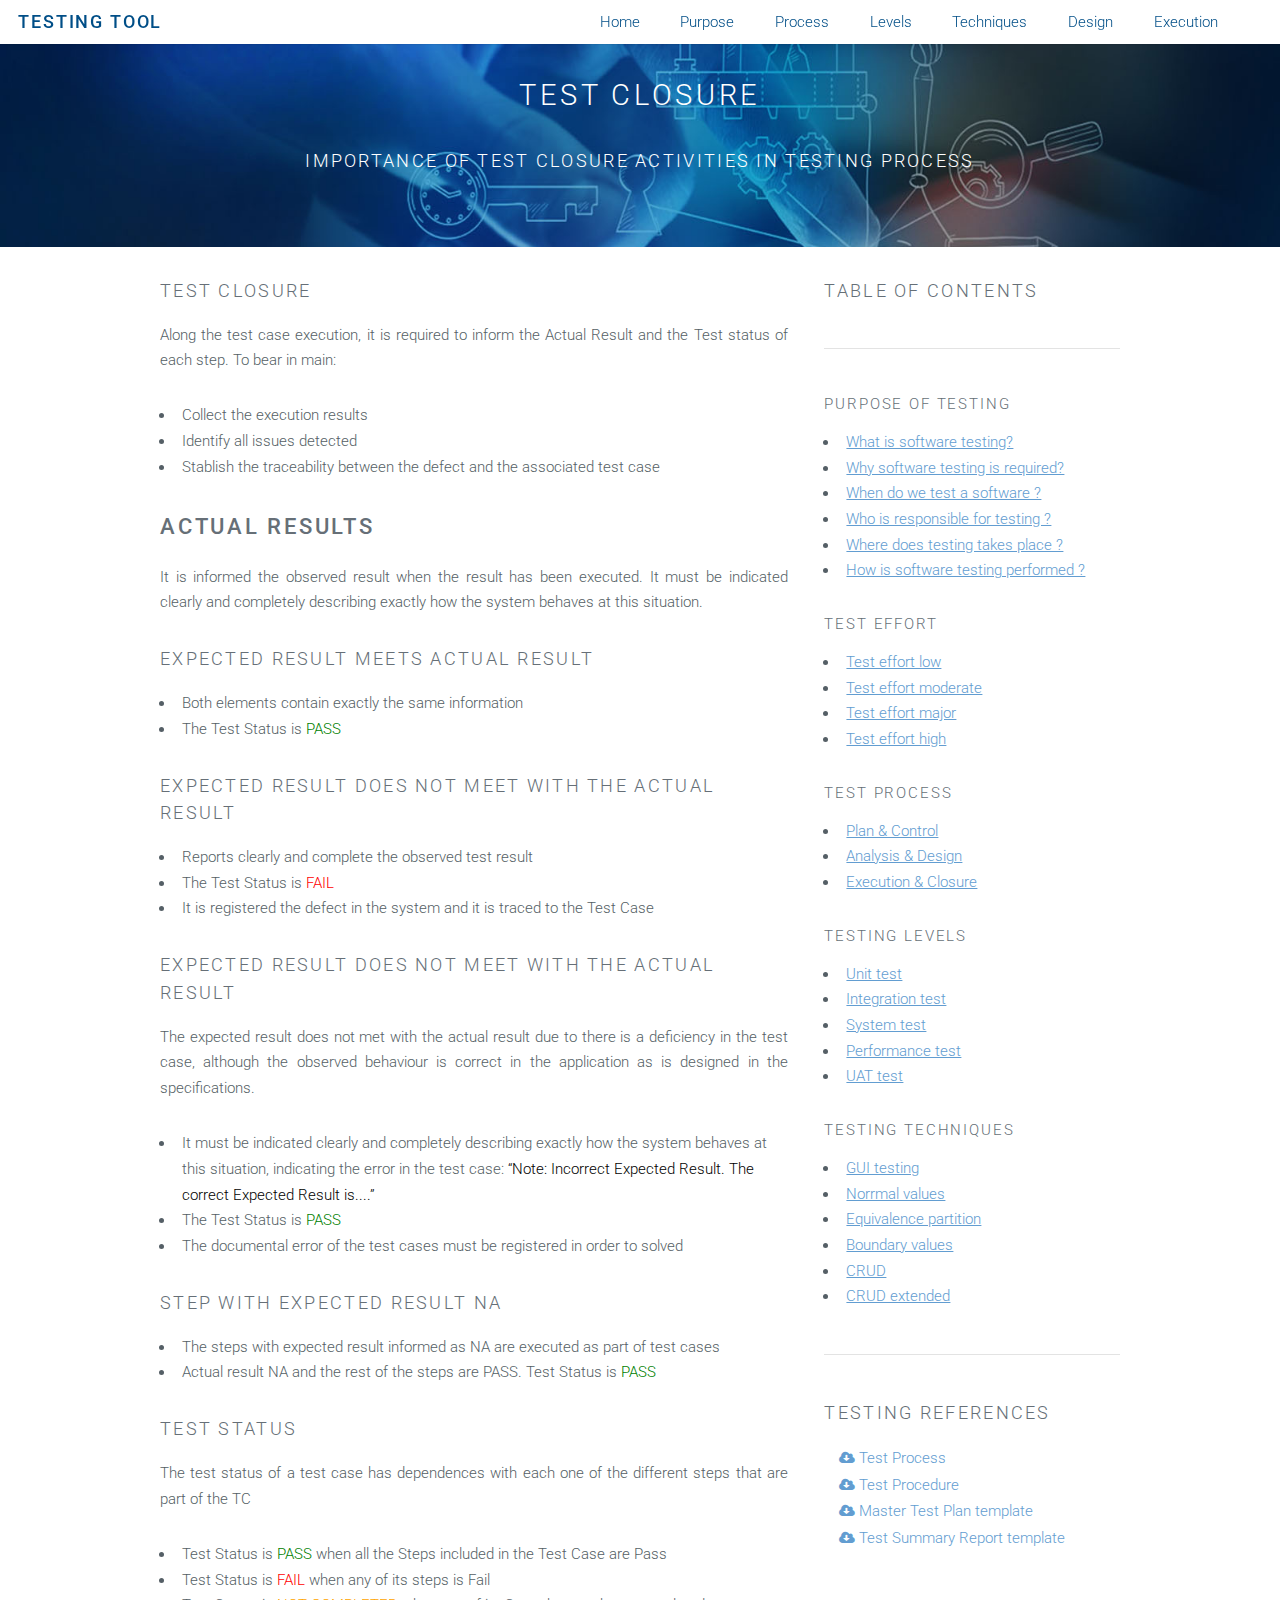
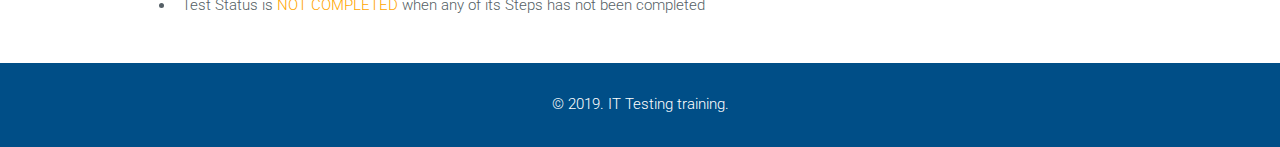
==== commit 2e62db0a: "Update test_closure.html" ====
--- a/test_closure.html
+++ b/test_closure.html
@@ -175,9 +175,9 @@
 		<!-- Footer -->
 			<footer id="footer">	
 					<ul class="copyright">
-						<li>&copy; 2019 GRIFOLS. IT Testing training.</li>
+						<li>&copy; 2019. IT Testing training.</li>
 					</ul>
 			</footer>
 		<i class="icon fa-chevron-circle-up ir-arriba" ></i>
 	</body>
-</html>+</html>
